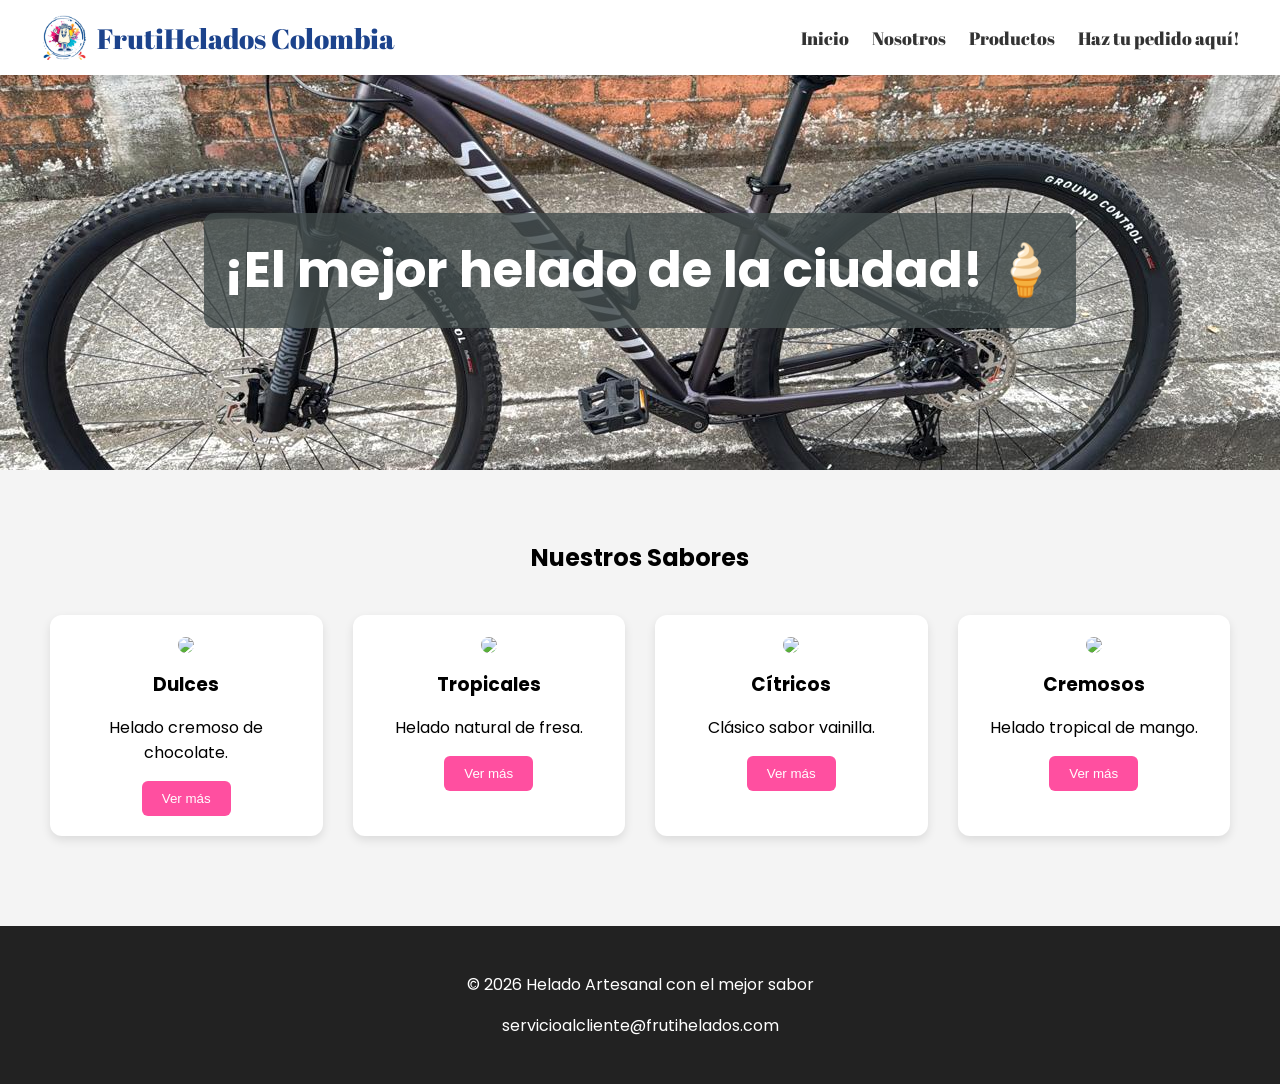
==== index.html @ 24b3b186 "Update index.html" ====
<!DOCTYPE html>
<html lang="es">

<head>
    <!-- Configuración básica -->
    <meta charset="UTF-8">
    <meta name="viewport" content="width=device-width, initial-scale=1.0">

    <title>FrutiHelados Colombia</title>

    <!-- Fuentes -->
    <link href="https://fonts.googleapis.com/css2?family=Poppins:wght@300;500;700&family=Abril+Fatface&display=swap" rel="stylesheet">

    <!-- favicon -->
    <link rel="icon" type="image/png" href="Contenido/Index/Frutihelados_Outback.png">
<style>

/* Estilo general */
body{
    margin:0;
    font-family:'Poppins', sans-serif;
    background:#f4f4f4;
    padding-top: 70px; /* Dejar fijo la barra de header y el body no se oculte */
}

/* Header con fuente diferente */
header{
    background:white;
    padding:15px 40px;
    display:flex;
    align-items:center;
    justify-content:space-between;
    box-shadow:0 2px 8px rgba(0,0,0,0.1);
    /*--- Dejar fijo la barra de header ---*/
    position: fixed;
    top: 0;
    left: 0:
    right: 0;
    z-index: 2000;
    width:100%;
    box-sizing:border-box;
   /*---  ---*/
    /* Fuente SOLO para el header */
    font-family:'Abril Fatface', cursive;
}

/* Logo 
.logo{
    font-size:28px;
    color:#1c438c;
}*/

    .logo{
    font-size:28px;
    color:#1c438c;
    display:flex;
    align-items:center;
    gap:10px;        /* espacio entre imagen y texto */
}

.logo img{
    height:45px;     /* ajusta según el tamaño de tu logo */
    width:auto;
}

/* Links del menú (opcional: más legibles) */
nav a{
    margin-left:20px;
    text-decoration:none;
    color:#333;
    font-size:18px;
}

/* Hover */
nav a:hover{
    color:#ff4fa0;
}

/* Sección principal */
.hero{
    background:url("Contenido/Index/Specialiced.jpeg") center/cover;
    height:400px;
    display:flex;
    align-items:center;
    justify-content:center;
    color:white;
    text-align:center;
}

.hero h1{
    font-size:50px;
    background:rgba(66,75,76,0.8);
    padding:20px;
    border-radius:10px;
}

/* Productos */
.productos{
    padding:50px;
    text-align:center;
}

.productos h2{
    margin-bottom:40px;
}

/* Grid */
.grid{
    display:grid;
    grid-template-columns:repeat(auto-fit,minmax(220px,1fr));
    gap:30px;
}

/* Tarjeta */
.producto{
    background:white;
    border-radius:12px;
    padding:20px;
    box-shadow:0 4px 10px rgba(0,0,0,0.1);
    transition:transform 0.2s;
}

.producto:hover{
    transform:translateY(-5px);
}

.producto img{
    width:100%;
    border-radius:10px;
}

.producto h3{
    margin:10px 0;
}

/* Botón */
.boton{
    background:#ff4fa0;
    color:white;
    padding:10px 20px;
    border:none;
    border-radius:6px;
    cursor:pointer;
}

.boton:hover{
    background:#ff2c8a;
}

/* Footer */
footer{
    margin-top:40px;
    background:#222;
    color:white;
    text-align:center;
    padding:30px;
}

</style>
</head>

<body>

<!-- Header -->
<header>

<!--<div class="logo">FrutiHelados Colombia</div>-->
    <div class="logo">
    <img src="Contenido/Index/Frutihelados_Outback_logo.png" alt="Logo FrutiHelados">
    FrutiHelados Colombia
</div>

<nav>
<a href="#">Inicio</a>
<a href="#">Nosotros</a>
<a href="#">Productos</a>
<a href="#">Haz tu pedido aquí!</a>
</nav>

</header>

<!-- Hero -->
<section class="hero">
<h1>¡El mejor helado de la ciudad! 🍦</h1>
</section>

<!-- Productos -->
<section class="productos">

<h2>Nuestros Sabores</h2>

<div class="grid">

<div class="producto">
<img src="https://images.unsplash.com/photo-1563805042-7684c019e1cb">
<h3>Dulces</h3>
<p>Helado cremoso de chocolate.</p>
<button class="boton">Ver más</button>
</div>

<div class="producto">
<img src="https://images.unsplash.com/photo-1497034825429-c343d7c6a68f">
<h3>Tropicales</h3>
<p>Helado natural de fresa.</p>
<button class="boton">Ver más</button>
</div>

<div class="producto">
<img src="https://images.unsplash.com/photo-1488900128323-21503983a07e">
<h3>Cítricos</h3>
<p>Clásico sabor vainilla.</p>
<button class="boton">Ver más</button>
</div>

<div class="producto">
<img src="https://images.unsplash.com/photo-1527515637462-cff94eecc1ac">
<h3>Cremosos</h3>
<p>Helado tropical de mango.</p>
<button class="boton">Ver más</button>
</div>

</div>

</section>

<!-- Footer -->
<footer>

<p>© 2026 Helado Artesanal con el mejor sabor</p>
<p>servicioalcliente@frutihelados.com</p>

</footer>

</body>
</html>
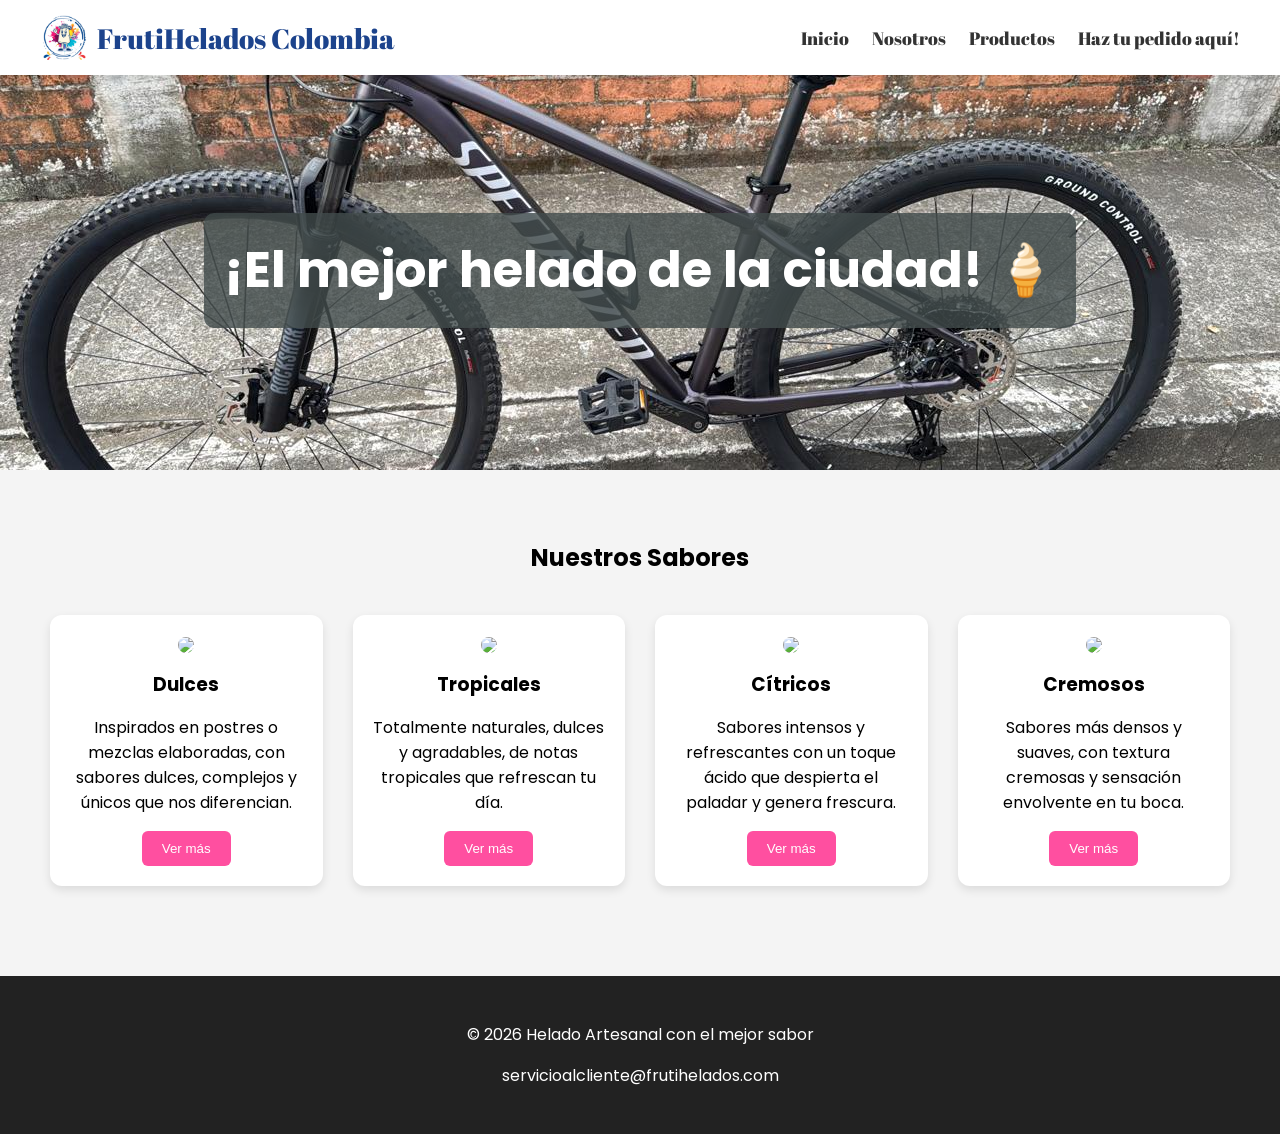
==== commit 474178aa: "Update index.html" ====
--- a/index.html
+++ b/index.html
@@ -194,28 +194,28 @@
 <div class="producto">
 <img src="https://images.unsplash.com/photo-1563805042-7684c019e1cb">
 <h3>Dulces</h3>
-<p>Helado cremoso de chocolate.</p>
+<p>Inspirados en postres o mezclas elaboradas, con sabores dulces, complejos y únicos que nos diferencian.</p>
 <button class="boton">Ver más</button>
 </div>
 
 <div class="producto">
 <img src="https://images.unsplash.com/photo-1497034825429-c343d7c6a68f">
 <h3>Tropicales</h3>
-<p>Helado natural de fresa.</p>
+<p>Totalmente naturales, dulces y agradables, de notas tropicales que refrescan tu día.</p>
 <button class="boton">Ver más</button>
 </div>
 
 <div class="producto">
 <img src="https://images.unsplash.com/photo-1488900128323-21503983a07e">
 <h3>Cítricos</h3>
-<p>Clásico sabor vainilla.</p>
+<p>Sabores intensos y refrescantes con un toque ácido que despierta el paladar y genera frescura.</p>
 <button class="boton">Ver más</button>
 </div>
 
 <div class="producto">
 <img src="https://images.unsplash.com/photo-1527515637462-cff94eecc1ac">
 <h3>Cremosos</h3>
-<p>Helado tropical de mango.</p>
+<p>Sabores más densos y suaves, con textura cremosas y sensación envolvente en tu boca.</p>
 <button class="boton">Ver más</button>
 </div>
 
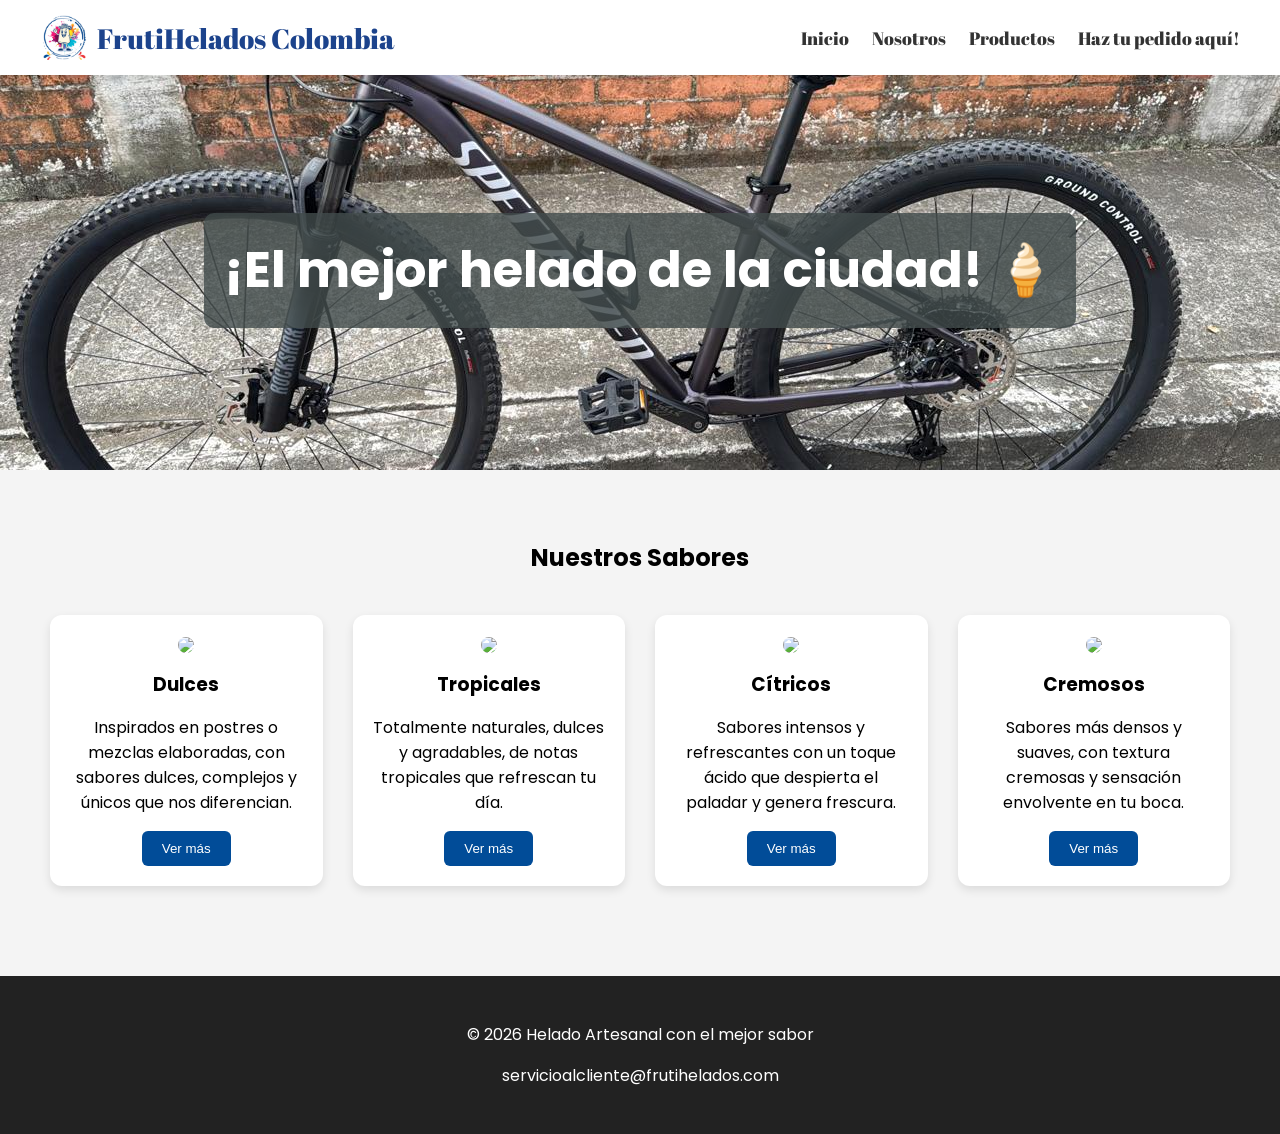
==== commit b2fd0120: "Update index.html" ====
--- a/index.html
+++ b/index.html
@@ -71,9 +71,9 @@
     font-size:18px;
 }
 
-/* Hover */
+/* Hover Color que alumbra en la navegación*/
 nav a:hover{
-    color:#ff4fa0;
+    color:#F72C21;
 }
 
 /* Sección principal */
@@ -135,7 +135,7 @@
 
 /* Botón */
 .boton{
-    background:#ff4fa0;
+    background:#014c98;
     color:white;
     padding:10px 20px;
     border:none;
@@ -144,7 +144,7 @@
 }
 
 .boton:hover{
-    background:#ff2c8a;
+    background:#F72C21;
 }
 
 /* Footer */
